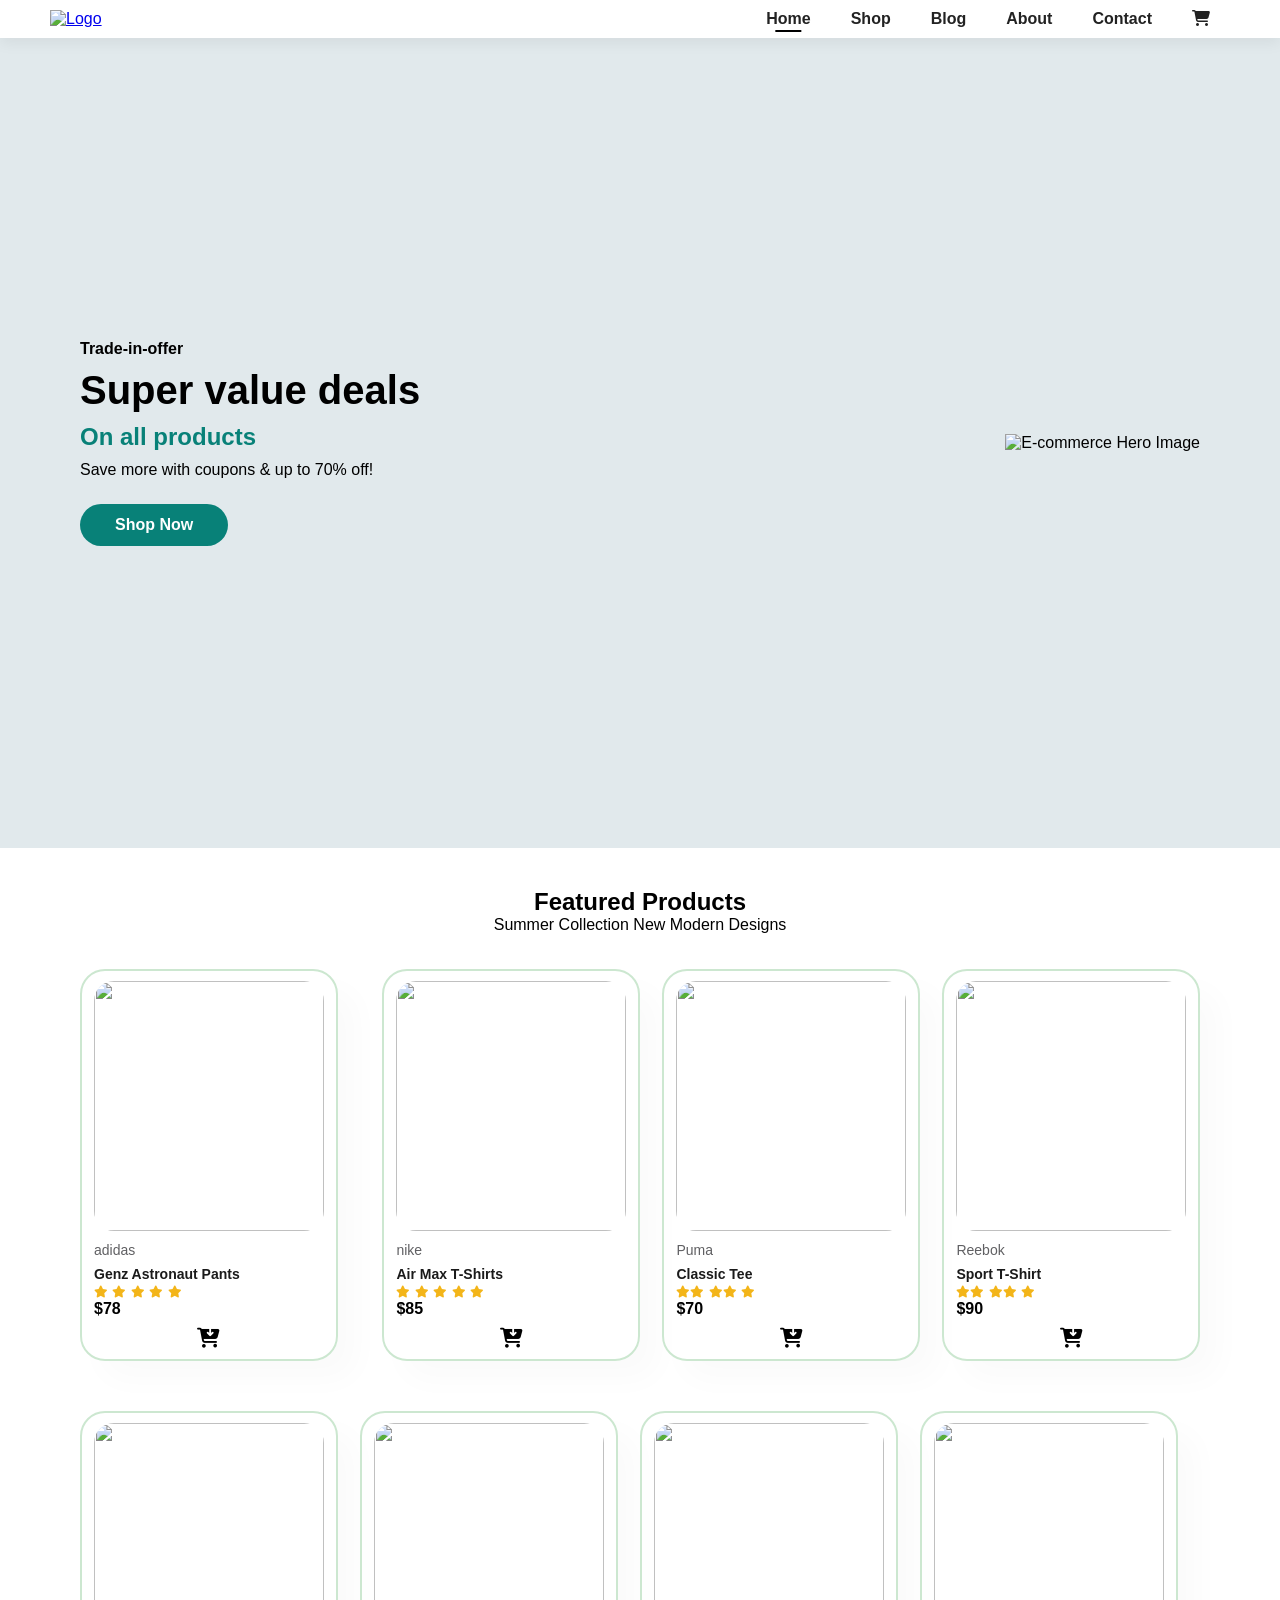
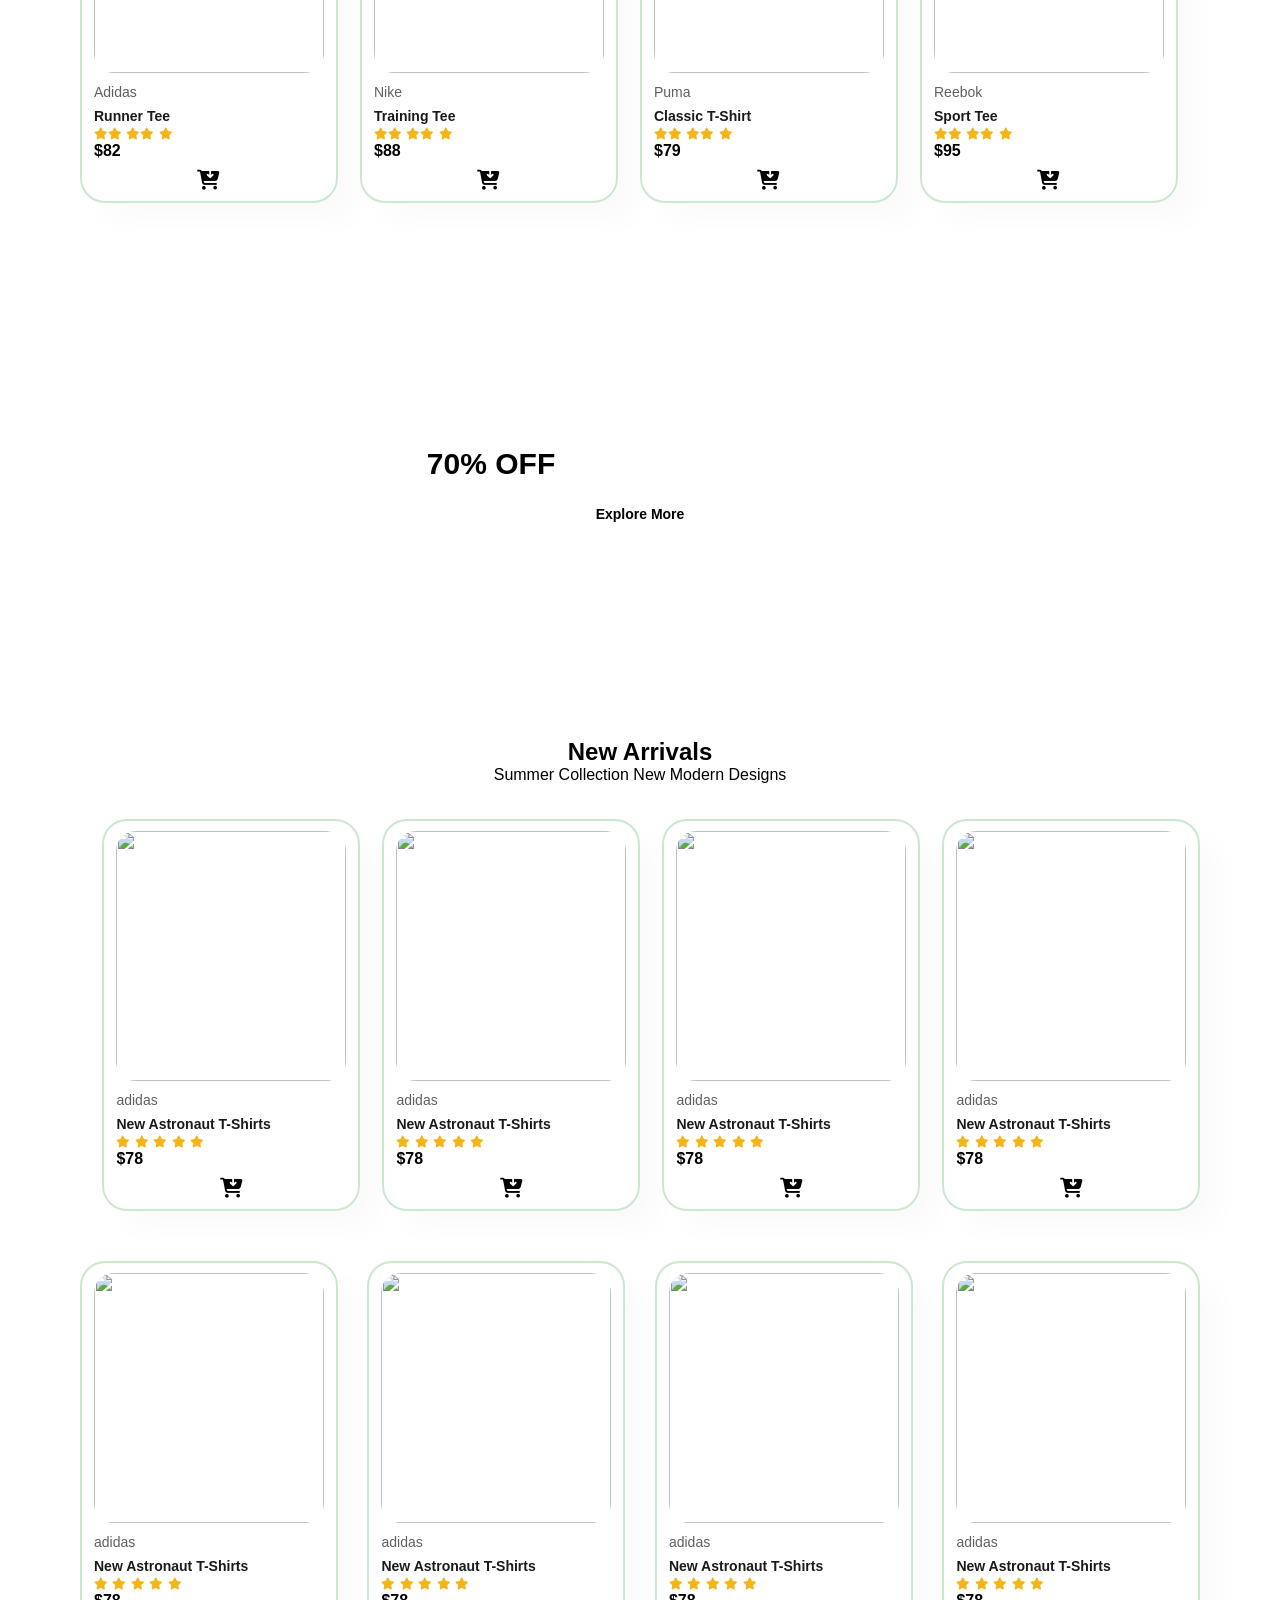
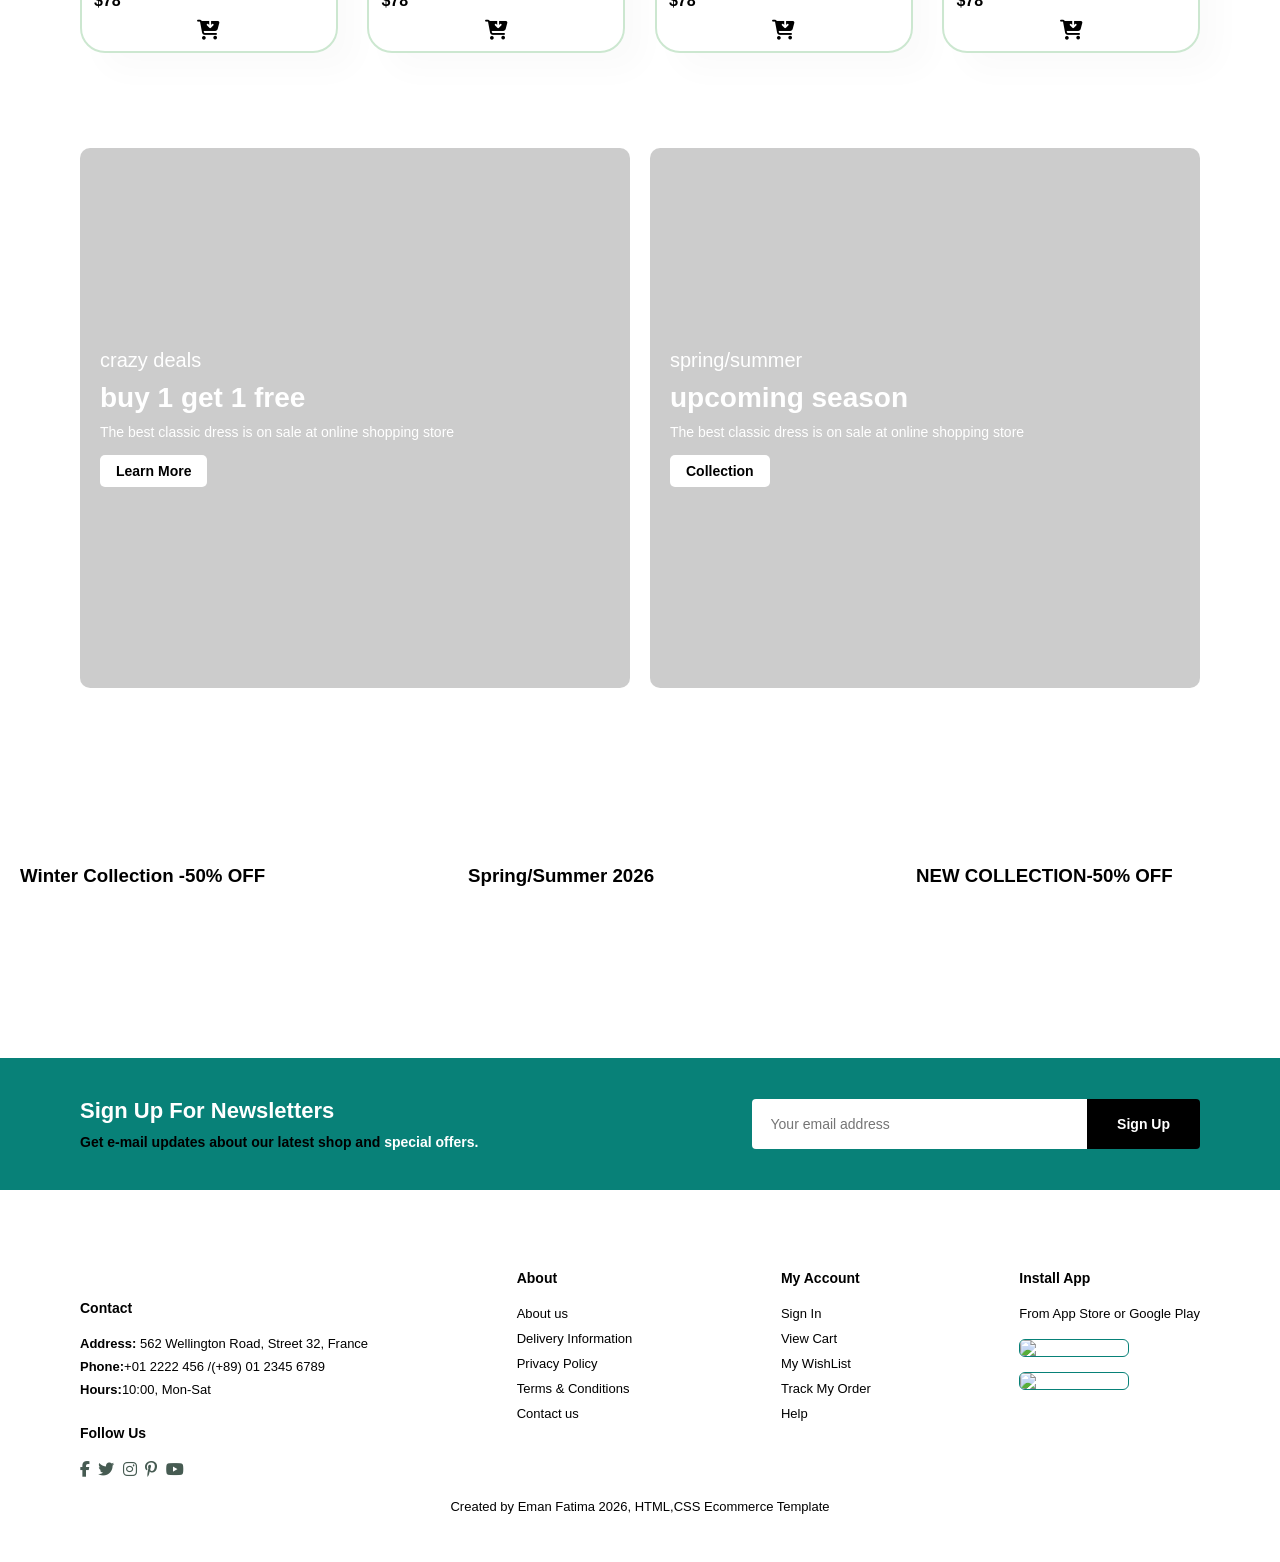
==== index.html @ 27cc20ed "Add files via upload" ====
<!DOCTYPE html>
<html lang="en">
<head>
    <meta charset="UTF-8">
    <meta name="viewport" content="width=device-width, initial-scale=1.0">
    <title>E-commerce Website</title>
    <!-- Font Awesome -->
    <link rel="stylesheet" href="https://cdnjs.cloudflare.com/ajax/libs/font-awesome/6.5.0/css/all.min.css">
    <!-- Custom CSS -->
    <link rel="stylesheet" href="e-commerce.css">
</head>
<body>
  
  <!-- HEADER / NAVBAR -->
  <header id="header">
    <a href="#"><img src="images/preview.png" class="logo" alt="Logo"></a>
    <div>
        <ul id="navbar">
            <li><a class="active" href="index.html">Home</a></li>
            <li><a href="shop.html">Shop</a></li>
            <li><a href="blog.html">Blog</a></li>
            <li><a href="about.html">About</a></li>
            <li><a href="contact.html">Contact</a></li>
            <li><a href="cart.html"><i class="fa-solid fa-cart-shopping"></i></a></li>
        </ul>
    </div>
    <div id="mobile">
        <a href="cart.html"><i class="fa-solid fa-cart-shopping"></i></a>
        <i id="bar" class="fas fa-outdent"></i>

    </div>
  </header>

  <!-- HERO SECTION -->
  <section id="hero">
    <div class="hero-text">
      <h4>Trade-in-offer</h4>
      <h2>Super value deals</h2>
      <h1>On all products</h1>
      <p>Save more with coupons & up to 70% off!</p>
      <button>Shop Now</button>
    </div>

    <div class="hero-image">
      <img src="images/703.jpg" alt="E-commerce Hero Image">
    </div>
  </section>


  <section id="product1" class="section-p1">
    <h2>Featured Products</h2>
    <p>Summer Collection New Modern Designs</p>

    <div class="pro-container">
        <div class="pro">
            <img src="images/5.png">
            <div class="des">
                <span>adidas</span>
                <h5>Genz Astronaut Pants</h5>
                <div class="star">
                    <i class="fa-solid fa-star"></i>
                    <i class="fa-solid fa-star"></i>
                    <i class="fa-solid fa-star"></i>
                    <i class="fa-solid fa-star"></i>
                    <i class="fa-solid fa-star"></i>
                </div>
                <h4>$78</h4>
            </div>
            <a href="#"><i class="fa-solid fa-cart-arrow-down"></i><a>
        </div>

        <!-- Copy the above "pro" div 7 more times to make total 8 -->
        <div class="pro">
            <img src="images/images__3.png">
            <div class="des">
                <span>nike</span>
                <h5>Air Max T-Shirts</h5>
                <div class="star">
                    <i class="fa-solid fa-star"></i>
                    <i class="fa-solid fa-star"></i>
                    <i class="fa-solid fa-star"></i>
                    <i class="fa-solid fa-star"></i>
                    <i class="fa-solid fa-star"></i>
                </div>
                <h4>$85</h4>
            </div>
            <a href="#"><i class="fa-solid fa-cart-arrow-down"></i></i></a>
        </div>

        <!-- 6 more products similarly -->
        <div class="pro">
            <img src="images/images__4.png">
            <div class="des">
                <span>Puma</span>
                <h5>Classic Tee</h5>
                <div class="star">
                    <i class="fa-solid fa-star"></i><i class="fa-solid fa-star"></i>
                    <i class="fa-solid fa-star"></i><i class="fa-solid fa-star"></i>
                    <i class="fa-solid fa-star"></i>
                </div>
                <h4>$70</h4>
            </div>
            <a href="#"><i class="fa-solid fa-cart-arrow-down"></i></a>
        </div>

        <div class="pro">
            <img src="images/9.png">
            <div class="des">
                <span>Reebok</span>
                <h5>Sport T-Shirt</h5>
                <div class="star">
                    <i class="fa-solid fa-star"></i><i class="fa-solid fa-star"></i>
                    <i class="fa-solid fa-star"></i><i class="fa-solid fa-star"></i>
                    <i class="fa-solid fa-star"></i>
                </div>
                <h4>$90</h4>
            </div>
            <a href="#"><i class="fa-solid fa-cart-arrow-down"></i></a>
        </div>

        <!-- 4 more similar divs -->
        <div class="pro">
            <img src="images/girl (2).png">
            <div class="des">
                <span>Adidas</span>
                <h5>Runner Tee</h5>
                <div class="star">
                    <i class="fa-solid fa-star"></i><i class="fa-solid fa-star"></i>
                    <i class="fa-solid fa-star"></i><i class="fa-solid fa-star"></i>
                    <i class="fa-solid fa-star"></i>
                </div>
                <h4>$82</h4>
            </div>
            <a href="#"><i class="fa-solid fa-cart-arrow-down"></i></a>
        </div>

        <div class="pro">
            <img src="images/7.png">
            <div class="des">
                <span>Nike</span>
                <h5>Training Tee</h5>
                <div class="star">
                    <i class="fa-solid fa-star"></i><i class="fa-solid fa-star"></i>
                    <i class="fa-solid fa-star"></i><i class="fa-solid fa-star"></i>
                    <i class="fa-solid fa-star"></i>
                </div>
                <h4>$88</h4>
            </div>
            <a href="#"><i class="fa-solid fa-cart-arrow-down"></i></a>
        </div>

        <div class="pro">
            <img src="images/pink.png">
            <div class="des">
                <span>Puma</span>
                <h5>Classic T-Shirt</h5>
                <div class="star">
                    <i class="fa-solid fa-star"></i><i class="fa-solid fa-star"></i>
                    <i class="fa-solid fa-star"></i><i class="fa-solid fa-star"></i>
                    <i class="fa-solid fa-star"></i>
                </div>
                <h4>$79</h4>
            </div>
            <a href="#"><i class="fa-solid fa-cart-arrow-down"></i></a>
        </div>

        <div class="pro">
            <img src="images/hi.png">
            <div class="des">
                <span>Reebok</span>
                <h5>Sport Tee</h5>
                <div class="star">
                    <i class="fa-solid fa-star"></i><i class="fa-solid fa-star"></i>
                    <i class="fa-solid fa-star"></i><i class="fa-solid fa-star"></i>
                    <i class="fa-solid fa-star"></i>
                </div>
                <h4>$95</h4>
            </div>
            <a href="#"><i class="fa-solid fa-cart-arrow-down"></i><a>
        </div>
    </div>
</section>

<section id="banner" class="section-m1">
    <h4>Repair Services</h4>
    <h2>Up to <span>70% OFF</span>- All t-Shirts & Accessories</h2>
     <button class="normal">Explore More</button>
</section>

<section id="product1" class="section-p1">

    <h2>New Arrivals</h2>
    <p>Summer Collection New Modern Designs</p>
    
    <div class="pro-container">
    
    <!-- product 1 -->
    <div class="pro">
    <img src="images/new1.png">
    <div class="des">
    <span>adidas</span>
    <h5>New Astronaut T-Shirts</h5>
    <div class="star">
    <i class="fa-solid fa-star"></i>
    <i class="fa-solid fa-star"></i>
    <i class="fa-solid fa-star"></i>
    <i class="fa-solid fa-star"></i>
    <i class="fa-solid fa-star"></i>
    </div>
    <h4>$78</h4>
    </div>
    <a href="#"><i class="fa-solid fa-cart-arrow-down"></i></a>
    </div>
    
    <!-- product 2 -->
    <div class="pro">
    <img src="images/new2 (2).png">
    <div class="des">
    <span>adidas</span>
    <h5>New Astronaut T-Shirts</h5>
    <div class="star">
    <i class="fa-solid fa-star"></i>
    <i class="fa-solid fa-star"></i>
    <i class="fa-solid fa-star"></i>
    <i class="fa-solid fa-star"></i>
    <i class="fa-solid fa-star"></i>
    </div>
    <h4>$78</h4>
    </div>
    <a href="#"><i class="fa-solid fa-cart-arrow-down"></i></a>
    </div>
    
    <!-- product 3 -->
    <div class="pro">
    <img src="images/new3.png">
    <div class="des">
    <span>adidas</span>
    <h5>New Astronaut T-Shirts</h5>
    <div class="star">
    <i class="fa-solid fa-star"></i>
    <i class="fa-solid fa-star"></i>
    <i class="fa-solid fa-star"></i>
    <i class="fa-solid fa-star"></i>
    <i class="fa-solid fa-star"></i>
    </div>
    <h4>$78</h4>
    </div>
    <a href="#"><i class="fa-solid fa-cart-arrow-down"></i></a>
    </div>
    
    <!-- product 4 -->
    <div class="pro">
    <img src="images/new4.png">
    <div class="des">
    <span>adidas</span>
    <h5>New Astronaut T-Shirts</h5>
    <div class="star">
    <i class="fa-solid fa-star"></i>
    <i class="fa-solid fa-star"></i>
    <i class="fa-solid fa-star"></i>
    <i class="fa-solid fa-star"></i>
    <i class="fa-solid fa-star"></i>
    </div>
    <h4>$78</h4>
    </div>
    <a href="#"><i class="fa-solid fa-cart-arrow-down"></i></a>
    </div>
    
    <!-- product 5 -->
    <div class="pro">
    <img src="images/10.png">
    <div class="des">
    <span>adidas</span>
    <h5>New Astronaut T-Shirts</h5>
    <div class="star">
    <i class="fa-solid fa-star"></i>
    <i class="fa-solid fa-star"></i>
    <i class="fa-solid fa-star"></i>
    <i class="fa-solid fa-star"></i>
    <i class="fa-solid fa-star"></i>
    </div>
    <h4>$78</h4>
    </div>
    <a href="#"><i class="fa-solid fa-cart-arrow-down"></i></a>
    </div>
    
    <!-- product 6 -->
    <div class="pro">
    <img src="images/girl3.png">
    <div class="des">
    <span>adidas</span>
    <h5>New Astronaut T-Shirts</h5>
    <div class="star">
    <i class="fa-solid fa-star"></i>
    <i class="fa-solid fa-star"></i>
    <i class="fa-solid fa-star"></i>
    <i class="fa-solid fa-star"></i>
    <i class="fa-solid fa-star"></i>
    </div>
    <h4>$78</h4>
    </div>
    <a href="#"><i class="fa-solid fa-cart-arrow-down"></i></a>
    </div>
    
    <!-- product 7 -->
    <div class="pro">
    <img src="images/girl4.png">
    <div class="des">
    <span>adidas</span>
    <h5>New Astronaut T-Shirts</h5>
    <div class="star">
    <i class="fa-solid fa-star"></i>
    <i class="fa-solid fa-star"></i>
    <i class="fa-solid fa-star"></i>
    <i class="fa-solid fa-star"></i>
    <i class="fa-solid fa-star"></i>
    </div>
    <h4>$78</h4>
    </div>
    <a href="#"><i class="fa-solid fa-cart-arrow-down"></i></a>
    </div>
    
    <!-- product 8 -->
    <div class="pro">
    <img src="images/k.png">
    <div class="des">
    <span>adidas</span>
    <h5>New Astronaut T-Shirts</h5>
    <div class="star">
    <i class="fa-solid fa-star"></i>
    <i class="fa-solid fa-star"></i>
    <i class="fa-solid fa-star"></i>
    <i class="fa-solid fa-star"></i>
    <i class="fa-solid fa-star"></i>
    </div>
    <h4>$78</h4>
    </div>
    <a href="#"><i class="fa-solid fa-cart-arrow-down"></i></a>
    </div>
    
    </div>
    
    </section>


    <section id="sm-banner" class="section-p1">
        <div class="banner-box" style="background-image: url('images/99.jpg');">
            <h4>crazy deals</h4>
            <h2>buy 1 get 1 free</h2>
            <span>The best classic dress is on sale at online shopping store</span>
            <button class="white">Learn More</button>
        </div>
        <div class="banner-box banner-box2" style="background-image: url('images/-3.png');">
            <h4>spring/summer</h4>
            <h2>upcoming season</h2>
            <span>The best classic dress is on sale at online shopping store</span>
            <button class="white">Collection</button>
        </div>
    </section>


    <section id="banner3">
        <div class="banner-box" style="background-image: url('images/20.jpg');">
            <h2>SEASONAL SALE</h2>
            <h3>Winter Collection -50% OFF</h3>
        </div>

        <div class="banner-box " style="background-image: url('images/17.jpg');">
            <h2>NEW FOOTWEAR COLLECTION</h2>
            <h3>Spring/Summer 2026</h3>
        </div>

        <div class="banner-box " style="background-image: url('images/c.jpg');">
            <h2>SEASONAL SALE</h2>
            <h3>NEW COLLECTION-50% OFF</h3>
        </div>

        
    </section>

  <section id="newsletter" class="section-p1 section-m1">
    <div class="newsletter">
        <h4>Sign Up For Newsletters</h4>
        <p>Get e-mail updates about our latest shop and <span>special offers.</span></p>
    </div>
    <div class="form">
        <input type="text" placeholder="Your email address">
        <button class="normal">Sign Up</button>

    </div>

  </section>



  <footer class="section-p1">
    <div class="col">
        <img class="logo"src="images/preview.png" alt="">
        <h4>Contact</h4>
        <p><strong>Address:</strong> 562 Wellington Road, Street 32, France</p>
        <p><strong>Phone:</strong>+01 2222 456 /(+89) 01 2345 6789</p>
        <p><strong>Hours:</strong>10:00, Mon-Sat</p>
<div class="follow">
    <h4>Follow Us</h4>
     <div class="icon">
        <i class="fab fa-facebook-f"></i>
        <i class="fab fa-twitter"></i>
        <i class="fab fa-instagram"></i>
        <i class="fab fa-pinterest-p"></i>
        <i class="fab fa-youtube"></i>
     </div>
</div>
    </div>

    <div class="col">
        <h4>About</h4>
        <a href="#">About us</a>
        <a href="#">Delivery Information</a>
        <a href="#">Privacy Policy</a>
        <a href="#">Terms & Conditions</a>
        <a href="#">Contact us</a>
    </div>

    <div class="col">
        <h4>My Account</h4>
        <a href="#">Sign In</a>
        <a href="#">View Cart</a>
        <a href="#">My WishList</a>
        <a href="#">Track My Order</a>
        <a href="#">Help</a>
    </div>
    <div class="col install">
        <h4>Install App</h4>
        <p>From App Store or Google Play</p>
        <div class="row">
            <img src="images/ew.png">
            <img src="images/view.png">
        </div>
    </div>
    <div class="copy-right">
        <p>Created by Eman Fatima 2026, HTML,CSS Ecommerce Template</p>

    </div>
  </footer>








   

  

  <script src="script.js"></script>
</body>
</html>
---- e-commerce.css ----
/* ================= GLOBAL ================= */
*{
    margin: 0;
    padding: 0;
    box-sizing: border-box;
    font-family: 'Spartan', sans-serif;
}

/* ================= LOGO ================= */
.logo {
    width: 120px;
    height: auto;
    object-fit: contain;
}

/* ================= HEADER ================= */
#header{
    display: flex;
    align-items: center;
    justify-content: space-between;
    padding: 10px 50px;
  
    box-shadow: 0 5px 15px rgba(0,0,0,0.06);
    position: relative;
    width: 100%;
    overflow: hidden;
}
*{
    max-width: 100%;
}

#navbar {
    display: flex;
    align-items: center;
    justify-content: center;
}

#navbar li{
    list-style: none;
    padding: 0 20px;
    position: relative;
}

#navbar li a {
    text-decoration: none;
    font-size: 16px;
    font-weight: 600;
    color: #222;
    transition: 0.3s ease;
}

#navbar li a.active::after,
#navbar li a:hover::after {
    content: "";
    width: 30%;
    height: 2px;
    background: black;
    position: absolute;
    bottom: -4px;
    left: 50%;
    transform: translateX(-50%);
}

/* ================= HERO SECTION ================= */
#hero{
    background-color: rgb(225, 233, 236);
    padding: 0 80px;
    min-height: 90vh;
    display: flex;
    align-items: center;
    justify-content: space-between;
}

.hero-text{
    max-width: 500px;
}

#hero h4{
    padding-bottom: 10px;
}

#hero h2{
    font-size: 40px;
    padding-bottom: 10px;
}

#hero h1{
    color: #088178;
    padding-bottom: 10px;
}

#hero p{
    padding-bottom: 10px;
}

#hero button{
    background-color:#088178;
    color: white;
    border: none;
    padding: 12px 35px;
    font-size: 16px;
    font-weight: 600;
    border-radius: 25px;
    cursor: pointer;
    transition: 0.3s ease;
    margin-top: 15px;
}

#hero button:hover{
    background-color: #088178;
    transform: scale(1.05);
}

.hero-image img{
    width: 450px;
}
.section-p1{
    padding: 40px 80px;
}
#feature{
    display: flex;
    align-items: center;
    justify-content: space-between;
    flex-wrap: wrap;
}

#feature .fe-box{
    width:180px;
    text-align: center;
    padding: 25px 15px;
    box-shadow: 20px 20px 34px rgb(0,0,0,0.03);
    border:1px solid #cce7d0;
    border-radius: 4px;
    margin: 15px 0;
}
#feature .fe-box img {
    width: 150px;     /* image chhoti karne ke liye */
    height: auto;    /* proportion maintain rahe */
    display: block;
    margin: 0 auto;  /* image center me rahe */
}
#feature .fe-box:hover{
    box-shadow: 10px 10px 54px rgba(70,62,221,0.1);
}
#feature .fe-box h6{
    display: inline-block;
    padding: 9px 8px 6px 8px;
    line-height: 1;
    border-radius: 4px;
    color:white;
    background-color:#088178;
}
#product1{
    text-align: center;
}
#product1 .pro-container{
    display:flex;
    justify-content: space-between;
    padding-top:20px;
    flex-wrap:wrap;
}



/* ================= PRODUCT SECTION ================= */
#product1 {
    text-align: center;
    padding: 40px 80px;
}

#product1 .pro-container {
    display: flex;
    flex-wrap: wrap;
    justify-content: space-between;
    align-items: stretch;
    gap: 20px; /* spacing between boxes */
}

#product1 .pro {
    width: 23%;        /* desktop: 4 per row */
    min-width: 250px;
    padding: 10px 12px;
    border: 2px solid #cce7d0;
    border-radius: 25px;
    cursor: pointer;
    box-shadow: 20px 20px 30px rgba(0,0,0,0.02);
    margin: 15px 0;
    transition: 0.2s ease;
    display: flex;
    flex-direction: column;
    justify-content: space-between;
    position: relative;
}

/* Images same height */
#product1 .pro img {
    width: 100%;
    height: 250px;          /* fixed height */
    object-fit: cover;      /* maintain aspect ratio inside box */
    border-radius: 20px;
    display: block;
}

/* Description */
#product1 .pro .des {
    text-align: start;
    padding: 10px 0;
}

#product1 .pro .des span {
    color: #606063;
    font-size: 14px;
}

#product1 .pro .des h5 {
    padding-top: 7px;
    color: #1a1a1a;
    font-size: 14px;
}

#product1 .pro .des i {
    font-size: 12px;
    color: rgb(243, 181, 25);
}

/* Price + cart container */
.price-cart {
    display: flex;
    align-items: center;
    justify-content: space-between;
    margin-top: 10px;
}

.price-cart h4 {
    font-size: 15px;
    font-weight: 700;
    color: #088178;
    margin: 0;
}

/* Cart icon styling */
.cart-icon {
    width: 40px;
    height: 40px;
    display: flex;
    align-items: center;
    justify-content: center;
    border-radius: 50%;
    background-color: #e8f6ea;
    border: 1px solid #cce7d0;
    color: #FF5733 !important;  /* desired color */
    font-size: 20px;
    cursor: pointer;
}
a i.fa-cart-arrow-down {
    color: black !important;  /* apna desired color */
    font-size: 20px;             /* optional size */
}
.section-m1{
    padding: 40px 80px;
}
#banner{
    display: flex;
    flex-direction: column;
    justify-content: center;
    align-items: center;
    text-align: center;
    background-image:url(images/sale.jpg);
  width: 100%;height:40vh;
  background-size: cover;
  background-position: center;
}
#banner h4{
    color:#fff;
    font-size:16px;
}
#banner h2{
    color:#fff;
    font-size:30px;
    padding: 10px 0;
}
#banner h2 span{
    color:black;
}
button.normal{
    font-size:14px;
    font-weight: 600;
    padding: 15px 30px;
    color: black;
    background-color: white;
    border-radius: 4px;
    cursor: pointer;
    border:none;
    outline:none;
    transition: 0.2s;

}
img{
    transition: transform 0.4s ease, box-shadow 0.4s ease;
    max-width: 100%;
    height: auto;
}

img:hover{
    transform: scale(1.08);
    box-shadow: 0 10px 25px rgba(0,0,0,0.2);
}
.section-m1{
    margin:40px 0;
}
button.normal{
font-size: 14px;
font-weight: 800;
padding:15px 30px;
color:black;
background-color: white;
border-radius: 4px;
cursor:pointer;
border:none;
outline:none;
transition:0.2s;
}
button.white{
    font-size: 14px;
    font-weight: 800;
    padding:8px 16px;
    color:black;
    background-color: white;
    border-radius: 1px;
    cursor:pointer;
    border:none;
    outline:none;
    transition:0.2s;
    }
    
#banner button:hover{
    background:  #088178;
    color:white;
}

#sm-banner {
    display: flex;
    justify-content: space-between;
    flex-wrap: wrap;
    gap: 20px;
}

#sm-banner .banner-box {
    flex: 1 1 48%;
    min-height: 60vh;
    height: auto;
    display: flex;
    flex-direction: column;
    justify-content: center;
    align-items: flex-start;
    text-align: left;
    padding: 40px 20px;

    color: #fff;
    border-radius: 10px;
    background-size: cover;
    background-position: center;
    background-repeat: no-repeat;

    position: relative;  /* for overlay */
}

#sm-banner .banner-box h4 {
    font-size: 20px;
    font-weight: 300;
    margin-bottom: 10px;
}

#sm-banner .banner-box h2 {
    font-size: 28px;
    font-weight: 800;
    margin-bottom: 10px;
}

#sm-banner .banner-box span {
    font-size: 14px;
    font-weight: 500;
    margin-bottom: 15px;
}

#sm-banner .banner-box button {
    padding: 8px 16px;
    font-size: 14px;
    border-radius: 5px;
    border: none;
    cursor: pointer;
    transition: 0.3s;
}

#sm-banner .banner-box:hover button {
    background: #088178;
    border: 1px solid;
}

/* Optional overlay */
#sm-banner .banner-box::before {
    content: "";
    position: absolute;
    top: 0; left: 0;
    width: 100%; height: 100%;
    background-color: rgba(0,0,0,0.2);
    border-radius: 10px;
    z-index: 1;
}

#sm-banner .banner-box * {
    position: relative;
    z-index: 2;
}
#banner3 .banner-box{
    display: flex;
    flex-direction: column;
    justify-content: center;
    align-items: center;
    align-items: flex-start;
    min-width: 30%;
    height: 30vh;
    background-size: cover;
    background-position: center;
    padding: 20px;
    margin-bottom: 20px;
}

#banner3{
    display: flex;
    justify-content: space-between;
    flex-wrap: wrap;
    
}
#banner3 h2{
    color: white;
    font-weight: 800;
    font-size: 22px;
}
#newsletter{
    display: flex;
    justify-content: space-between;
    flex-wrap: wrap;
    align-items: center;
    background-color: #088178;

}
#newsletter h4{
    font-size: 22px;
    font-weight: 700;
    color: white;
    margin-bottom: 10px;
}
#newsletter p{
    font-size: 14px;
    font-weight: 600;
    color: black;
    margin-top: 8px;
}
#newsletter p span{
    color: white;
}
#newsletter .form{
    display: flex;
    width: 40%;
}
#newsletter input{
    height: 3.125rem;
    padding: 0 1.25em;
    font-size: 14px;
    width: 100%;
    border: 1px solid transparent;
    border-radius: 4px;
    outline:none;
    border-top-right-radius: 0;
    border-bottom-right-radius: 0;
}
#newsletter button{
    background-color: black;
    color: white;
    white-space: nowrap;
    border-top-left-radius: 0;
    border-bottom-left-radius:0 ;
}
.col img {
    width: 110px;   /* size adjust kar sakti ho */
    height: auto;
    display: block;
    margin-bottom: 15px;
  }
  .col img:hover {
    box-shadow: none;
    transform: none;
  }
  footer{
    display:flex;
    flex-wrap:wrap;
    justify-content: space-between;
  }
footer .col{
    display: flex;
    flex-direction: column;
    align-items: flex-start;
    margin-bottom: 20px;

}
footer .logo{
    margin-bottom: 30px;
}
footer h4{
    font-size: 14px;
    padding-bottom: 20px;
}
footer p{
    font-size: 13px;
    margin: 0 0 8px 0;
}
footer a{
    font-size: 13px;
    text-decoration: none;
    color: black;
    margin-bottom: 10px;
}
footer .follow{
    margin-top: 20px;
}
footer .follow i{
    color: #465b52;
    padding-right: 4px;
    cursor: pointer;
}
footer .install .row img{
    border: 1px solid #088178;
    border-radius: 6px;
}
footer .install img{
    margin: 10px 0 15px 0;
}
footer .follow i:hover,
footer a:hover{
    color:#088178;
}

footer .copy-right {
   width:100%;
   text-align:center;
  }

#mobile{
    display: none;
    align-items: center;
}

#hero,
.section-p1,
.section-m1,
#product1 {
    width: 100%;
    overflow: hidden;
}
html, body {
    overflow-x: hidden;
}
/*SHOP PAGEEEEEE*/
#page-header{
    background-image: url(images/0.jpg);
    width: 100%;
    height: 40vh;
    background-size: cover;
    background-position: center;
    display: flex;
    justify-content: center;
    align-items: center;
    text-align: center;
    flex-direction: column;
    padding: 14px;
    font-size: 25px;
}
#page-header h2,
#page-header p{
    color: black;
}
#pagination{
    text-align: center;
}
#pagination a{
    text-decoration: none;
    background-color: #088178;
    padding:15px 20px ;
    border-radius: 4px;
    color: #e8f6ea;
    font-weight: 600;

}
#pagination a i {
    font-size: 16px;
    font-weight: 600;
}
#productdetails .single-pro-image{
    width: 40%;
    min-width: 300px;
    background-color:#e8f6ea;
}
#productdetails{
    display: flex;
    margin-top: 20px;
    flex-wrap: wrap;
}
#productdetails .single-pro-details{
    width:50%;
    padding-top:30px;
}
#productdetails .single-pro-details h4{
    padding: 40px 0 20px 0;
}
#productdetails .single-pro-details h2{
    font-size: 26px;
}
#productdetails .single-pro-details select{
    display:block;
    padding: 5px 10px;
    margin-bottom: 10px;
}
#productdetails .single-pro-details input{
    width: 50px;
    height: 47px;
    padding-left: 10px;
    font-size: 16px;
    margin-right: 10px;
}
#productdetails .single-pro-details button{
    background: #088178;
    color: white;
}

#productdetails .single-pro-details span{
    line-height: 25px;
}



#productdetails .single-pro-image{
    width: 40%;
    margin-right: 50px;
    background-color:#e8f6ea;
}
#prodetils{
    display:flex;
    margin-top: 20px;
}

#page-header.blog-header{
    background-image: url("images/5c.jpg"); /* apni image ka path */
    height: 40vh;
    width: 100%;
    background-size: cover;
    background-position: center;
    display: flex;
    flex-direction: column;
    justify-content: center;
    align-items: center;
}
#blog{
    padding: 150px 150px 0 150px;
}
#blog .blog-box{
    display: flex;
    align-items: center;
    width: 100%;
    position: relative;
    padding-bottom: 90px;
}
#blog .blog-img{
    
    margin-right: 40px;
    z-index: 1;
    position: relative;
    width: 50%;
    height: auto;
    display: block;
    object-fit: contain;

}
#blog img{
    width: 100%;
    height: 300px;
    object-fit: contain;
    background: #fff;
}
#blog .blog-details{
    width: 50%;
}
#blog .blog-details a{
    text-decoration: none;
    font-size: 11px;
    color: black;
    font-weight: 700;
    position: relative;
    transition: 0.3s;
     display: inline-block;  /* IMPORTANT */
    margin-top: 15px; 
}
#blog .blog-details h4{
    margin-bottom: 15px; /* gap add */
}

#blog .blog-details p,
#blog .blog-details span{
    margin-top: 15px; /* optional */
}
#blog .blog-details a::after{
    content: "";
    width: 50px;
    height: 1px;
    background-color: black;
    position: absolute;
    top:4px;
    right: -60px;
}

#blog .blog-details a:hover{
    color: #088178;
}
#blog .blog-details h1{
    position: absolute;
    top:-40px;
     left:0;
     font-size: 70px;
     font-weight: 700;
     color: #c9cbce;
     z-index: -9;
}

.blog-date{
    position: absolute;
    top: -60px;   /* 👈 yeh best balance hai */
    left: 0;
    font-size: 70px;
    font-weight: 700;
    color: #c9cbce;
    z-index: 2;   /* 👈 IMPORTANT */
}
#page-header.about-header{
    background-image: url(images/cloudy.jpg);
}
#about-head{
    display:flex;
    align-items: center;
    gap:40px;
    padding: 60px 80px;
}
#about-head img{
    width: 50%;
    height: auto;
    display: block;
}
#about-head div{
    padding-left: 40px;
}

#about-app{
    text-align: center;
}
#about-app .video{
    width: 70%;
    margin: 30px auto;
}
#about-app .video video{
    width: 100%;
    height: 100%;
    border-radius: 20px;
}
#page-header.contact-header{
    background-image: url(images/us.jpg);
}

#contact-details{
    display: flex;
    align-items: center;
    justify-content: space-between;
}
#contact-details .details{
    width: 40%;
}
#contact-details .details span,
#form-details form span{

    font-size: 12px;
}
#contact-details .details h2,
#form-details form h2{
    font-size: 26px;
    line-height: 35px;
    padding: 20px 0;
}
#contact-details .details h3{
font-size: 16px;
padding-bottom: 15px;
}
#contact-details .details li{

    list-style: none;
    display: flex;
    padding: 10px 0;
}
#contact-details .details li i{
    font-size: 14px;
    padding-right: 22px;
}
#contact-details .details li p{
    margin: 0;
    font-size: 14px;
}

#contact-details .details .map{
    width: 55%;
    height: 400px;
}
#contact-details .details .map iframe{
width: 100%;
height: 100%;
}
#form-details form{
    width: 65%;
    display: flex;
    flex-direction: column;
    align-items: flex-start;
}
#form-details form input,
#form-details form textarea{
    width: 100%;
    padding: 12px 15px;
    outline: none;
    margin-bottom: 20px;
    border: 1px solid #e1e1e1;
}
#form-details form button{
    background-color: #088178;
    color: #fff;
}
#form-details .people div{
padding-top: 25px;
}
#form-details .people div img{
    width: 65px;
    height: 65px;
    object-fit: cover;
    margin-right: 15px;
    border-radius: 50%;
}
#form-details .people div p{
    color: gray;
    margin: 0;
    font-size: 13px;
    line-height: 15px;
}
#form-details .people div p span{
    display: block;
    font-size: 16px;
    font-weight: 600;
    color: #000;
}
#form-details{
    display: flex;
    justify-content: space-between;
    margin: 30px;
    padding: 80px;
    border: 1px solid white;
}
/* ===== PAGE HEADER ===== */
#page-header.cart-header{
    background-image: url("images/cloudy.jpg");
    height: 250px;
    background-size: cover;
    background-position: center;
    background-repeat: no-repeat;

    display: flex;
    flex-direction: column;
    justify-content: center;
    align-items: center;
}


/* ===== CART TABLE ===== */
#cart table{
    width: 100%;
    border-collapse: collapse;
    table-layout: auto;   /* IMPORTANT FIX */
}

/* TABLE HEAD */
#cart table thead td{
    font-weight: 600;
    padding: 15px 0;
}

/* TABLE CELLS */
#cart table td{
    text-align: center;
    padding: 15px;
    vertical-align: middle;
}

/* IMAGE FIX (MAIN ISSUE) */
#cart table img{
    width: 80px;
    height: 80px;
    object-fit: cover;
    display: block;
    margin: auto;
}

/* COLUMN WIDTHS */
#cart table td:nth-child(1){ width: 80px; }
#cart table td:nth-child(2){ width: 120px; }
#cart table td:nth-child(3){
    width: 250px;
    text-align: left;
}
#cart table td:nth-child(4){ width: 120px; }
#cart table td:nth-child(5){ width: 120px; }
#cart table td:nth-child(6){ width: 120px; }

/* INPUT (QUANTITY) */
#cart table input{
    width: 60px;
    padding: 5px;
    text-align: center;
}

/* REMOVE ICON */
#cart table i{
    font-size: 18px;
    cursor: pointer;
}
#cart table thead{
    border: 1px solid #e2e9e1;
    border-left: none;
    border-right: none;
}
#cart table thead td{
    font-weight: 700;
    text-transform: uppercase;
    font-size: 13px;
    padding: 18px 0;
}
#cart table tbody tr td{
    padding-top: 15px;
}
#cart table tbody td{
    font-size: 13px;
}
#cart-add{
    display: flex;
    flex-wrap: wrap;
    justify-content: space-between;
}
#coupon {
    width: 50%;
    margin-bottom: 30px;
}
#coupon h3,
#subtotal h3{
    padding-bottom: 15px;
}
#coupon input{
padding: 10px 20px;
outline: none;
width: 60%;
margin-right:10px ;
border: 1px solid #e2e9e1;
}

#coupon button,
#subtotal button{
    background-color: #088178;
    color: white;
    padding: 12px 20px;
}
#subtotal {
    width: 50%;
    margin-bottom: 30px;
    border: 1px solid #e2e9e1;
    padding: 30px;
}
#subtotal table{
    border-collapse: collapse;
    width: 100%;
    margin-bottom: 20px;
}
#subtotal table td{
    width: 50%;
    border: 1px solid #e2e9e1;
    padding: 10px;
    font-size: 13px;
}




















@media (max-width: 768px){

    #productdetails{
        flex-direction: column;
    }

    #productdetails .single-pro-image,
    #productdetails .single-pro-details{
        width: 100%;
    }

    #productdetails .single-pro-details{
        padding-top: 20px;
    }
}

/* ================= TABLET ================= */
@media (max-width: 992px){

    #hero{
        flex-direction: column;
        text-align: center;
        padding: 40px 20px;
    }

    .hero-image img{
        width: 100%;
        max-width: 350px;
        margin-top: 20px;
    }

    #product1 .pro{
        width: 48%;
    }

    #feature{
        justify-content: center;
        gap: 20px;
    }
}

/* ================= MOBILE ================= */
@media (max-width: 576px){

    #header{
        padding: 10px 20px;
    }

    #hero h2{
        font-size: 28px;
    }

    #hero h1{
        font-size: 32px;
    }

    #product1 .pro{
        width: 100%;
    }

    #newsletter .form{
        width: 100%;
    }

    #sm-banner .banner-box{
        flex: 1 1 100%;
    }

    #banner3{
        flex-direction: column;
    }
#form-details {
    padding: 40px;
}
#form-details form{
    width:50%
}





}
@media (max-width: 768px){
    #hero{
        flex-direction: column;
        text-align: center;
        padding: 20px;
    }

    .hero-text{
        max-width: 100%;
    }

    .hero-image img{
        width: 100%;
        max-width: 300px;
    }
 #blog{
    padding: 100px 20px 0 20px;
 }
 #blog .blog-box{
    display: flex;
    flex-direction: column;
    align-items: flex-start;
 }
#blog .blog-img{
    width: 100%;
    margin-right: 0px;
    margin-bottom: 30px;
}
#blog .blog-details{
    width: 100%;
}
#form-details{
    flex-direction: column;
}
#contact-details .details{
    width: 100%;
}
#form-details{
    margin: 10px;
    padding: 30px 10px;
    flex-wrap: wrap;
}
#form-details form{
    width:100%;
    margin-bottom: 30px;
}
#cart{
    overflow: auto;
}
#cart table{
    width: 100%;
    border-collapse: collapse;
    table-layout: fixed;
    white-space: nowrap;
}
#cart-add{
    flex-direction: column;
}
#coupon{

    width: 100%;  
}
#subtotal{
    width:100%;
    margin-bottom: 30px;
    border: 1px solid #e2e9e1;
    padding:30px;
}



}
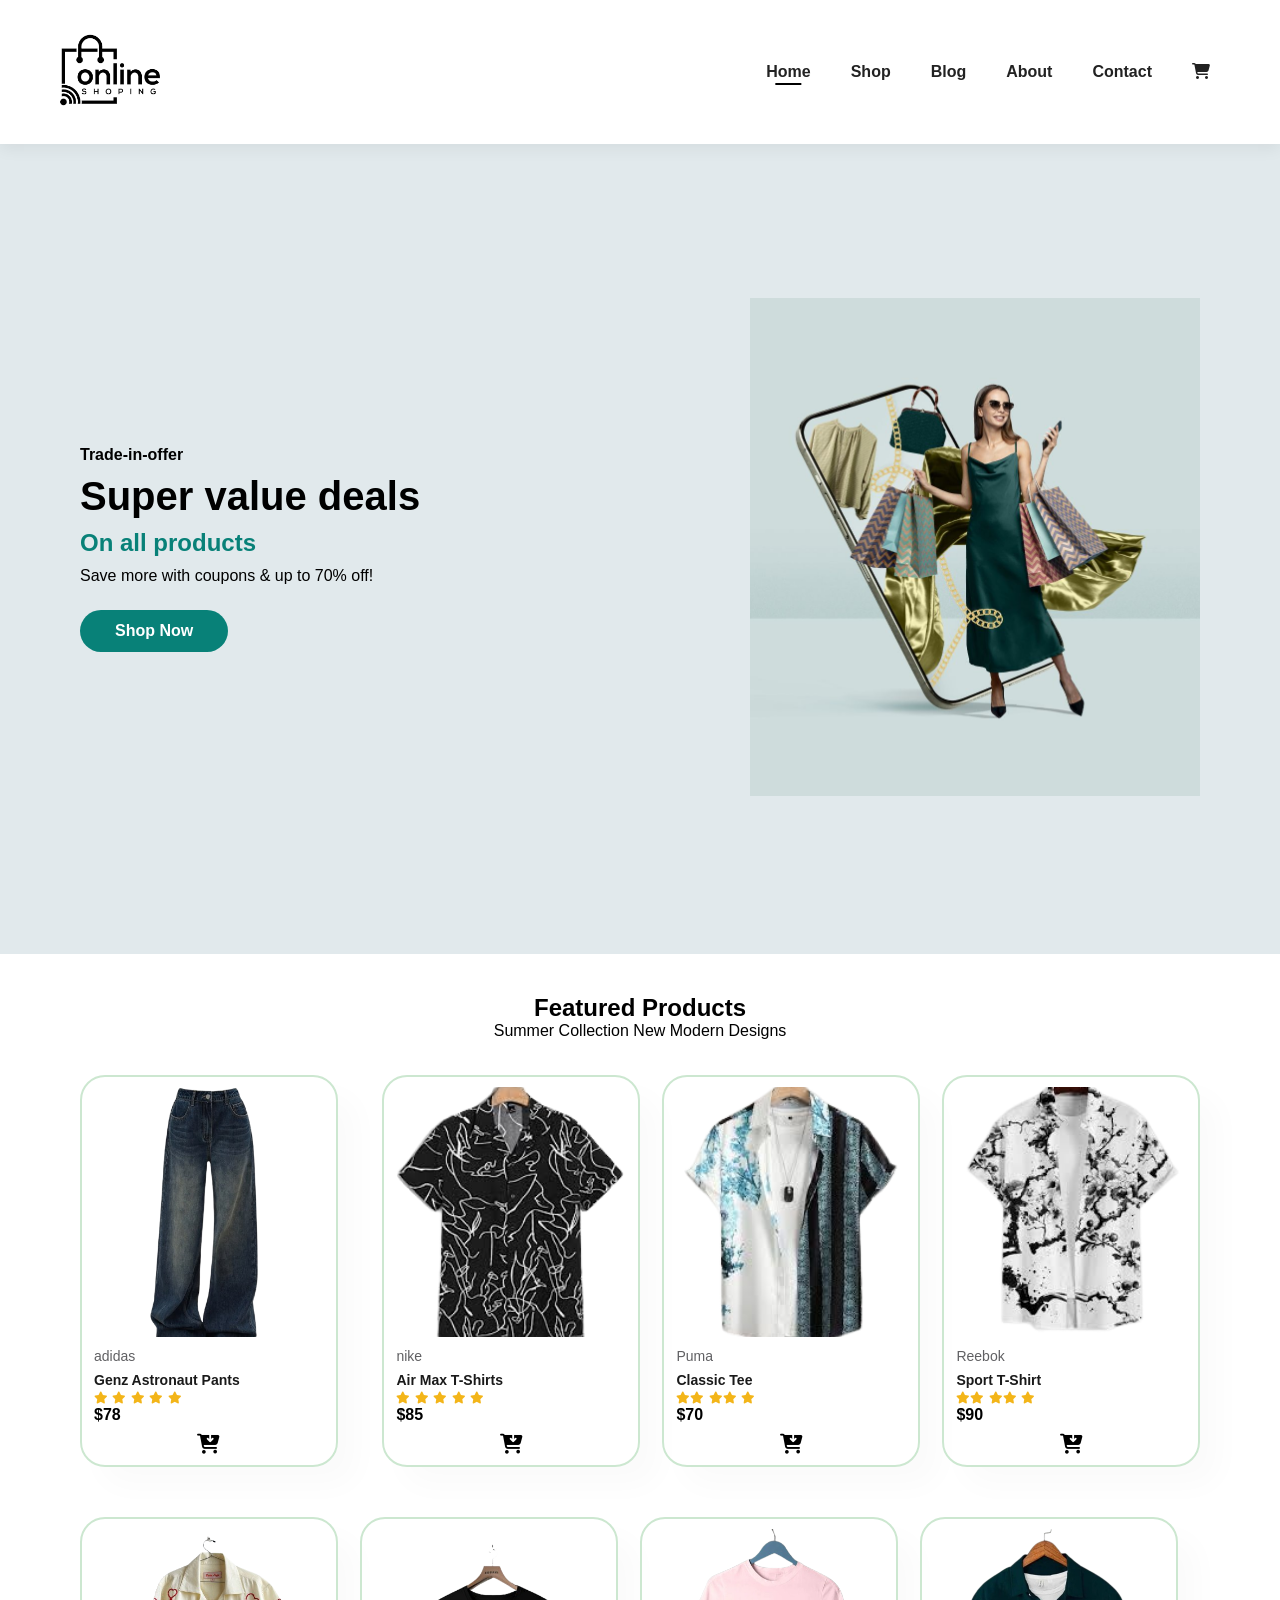
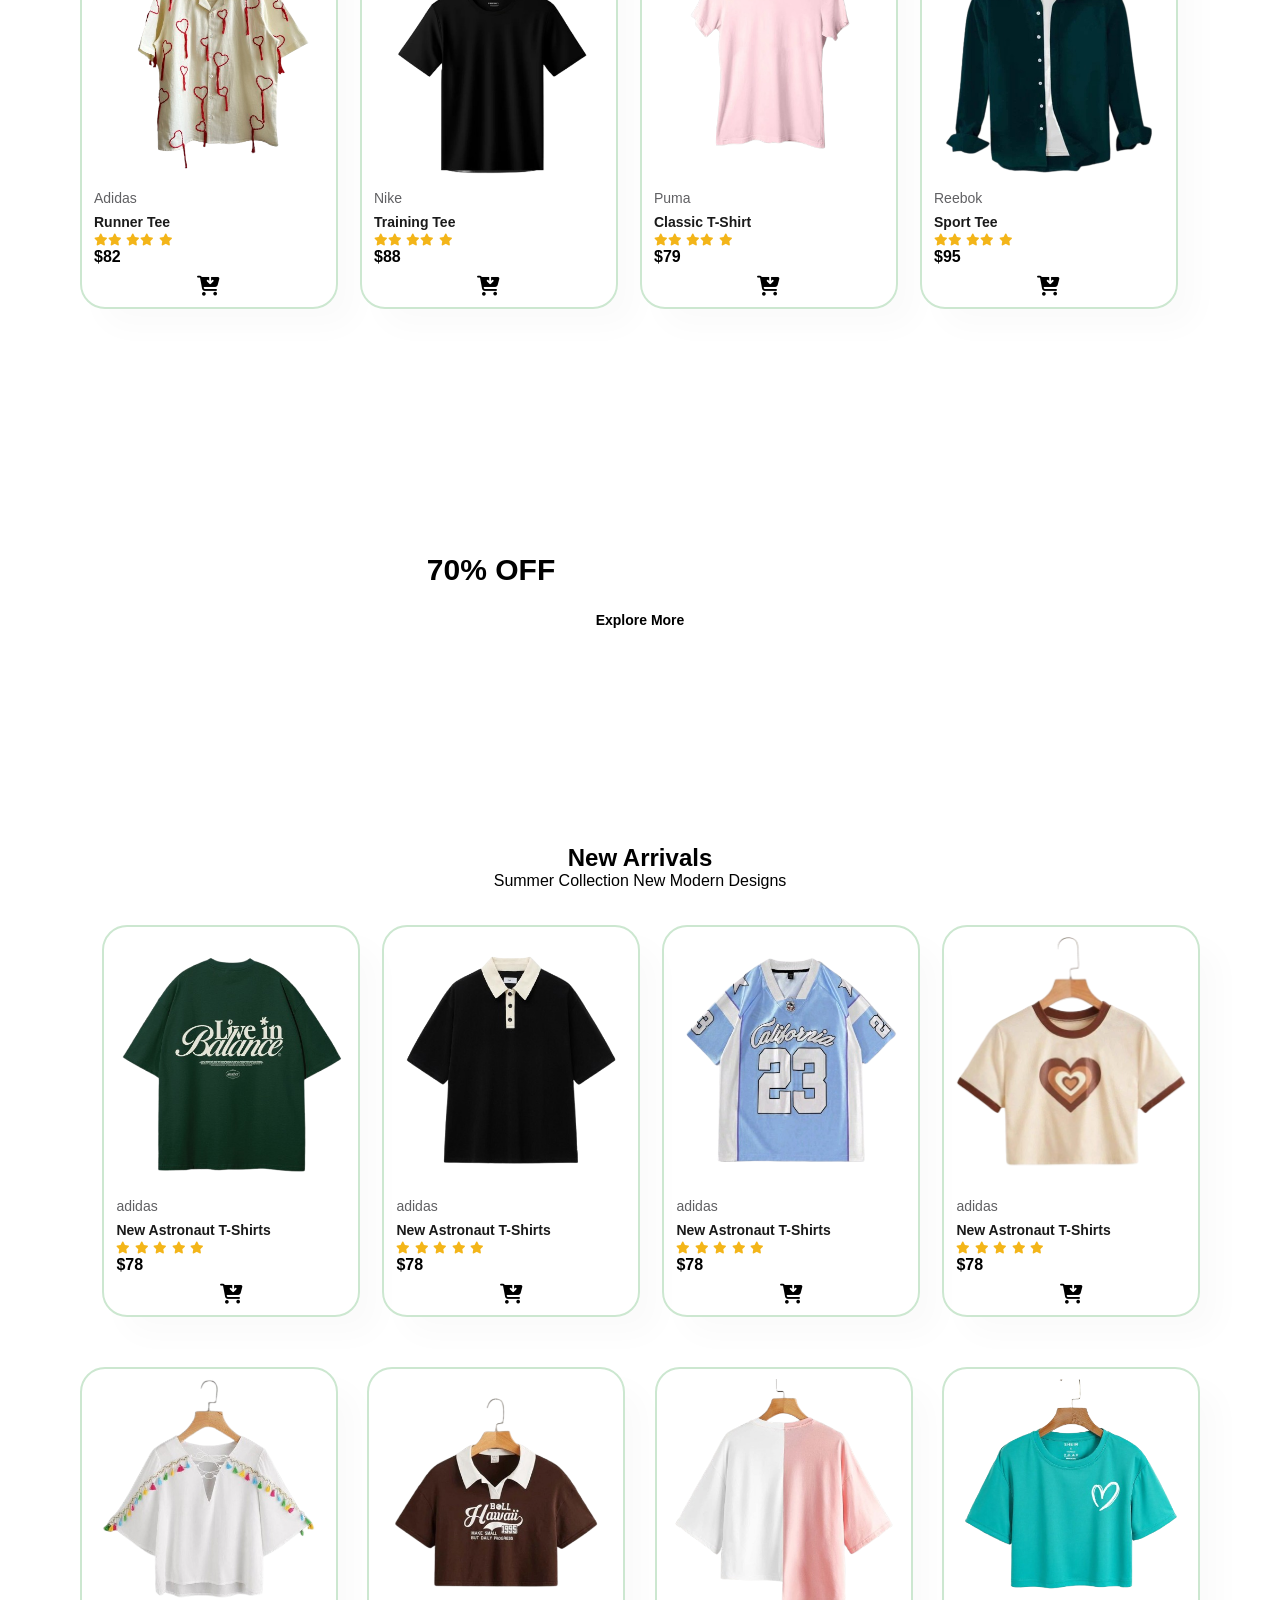
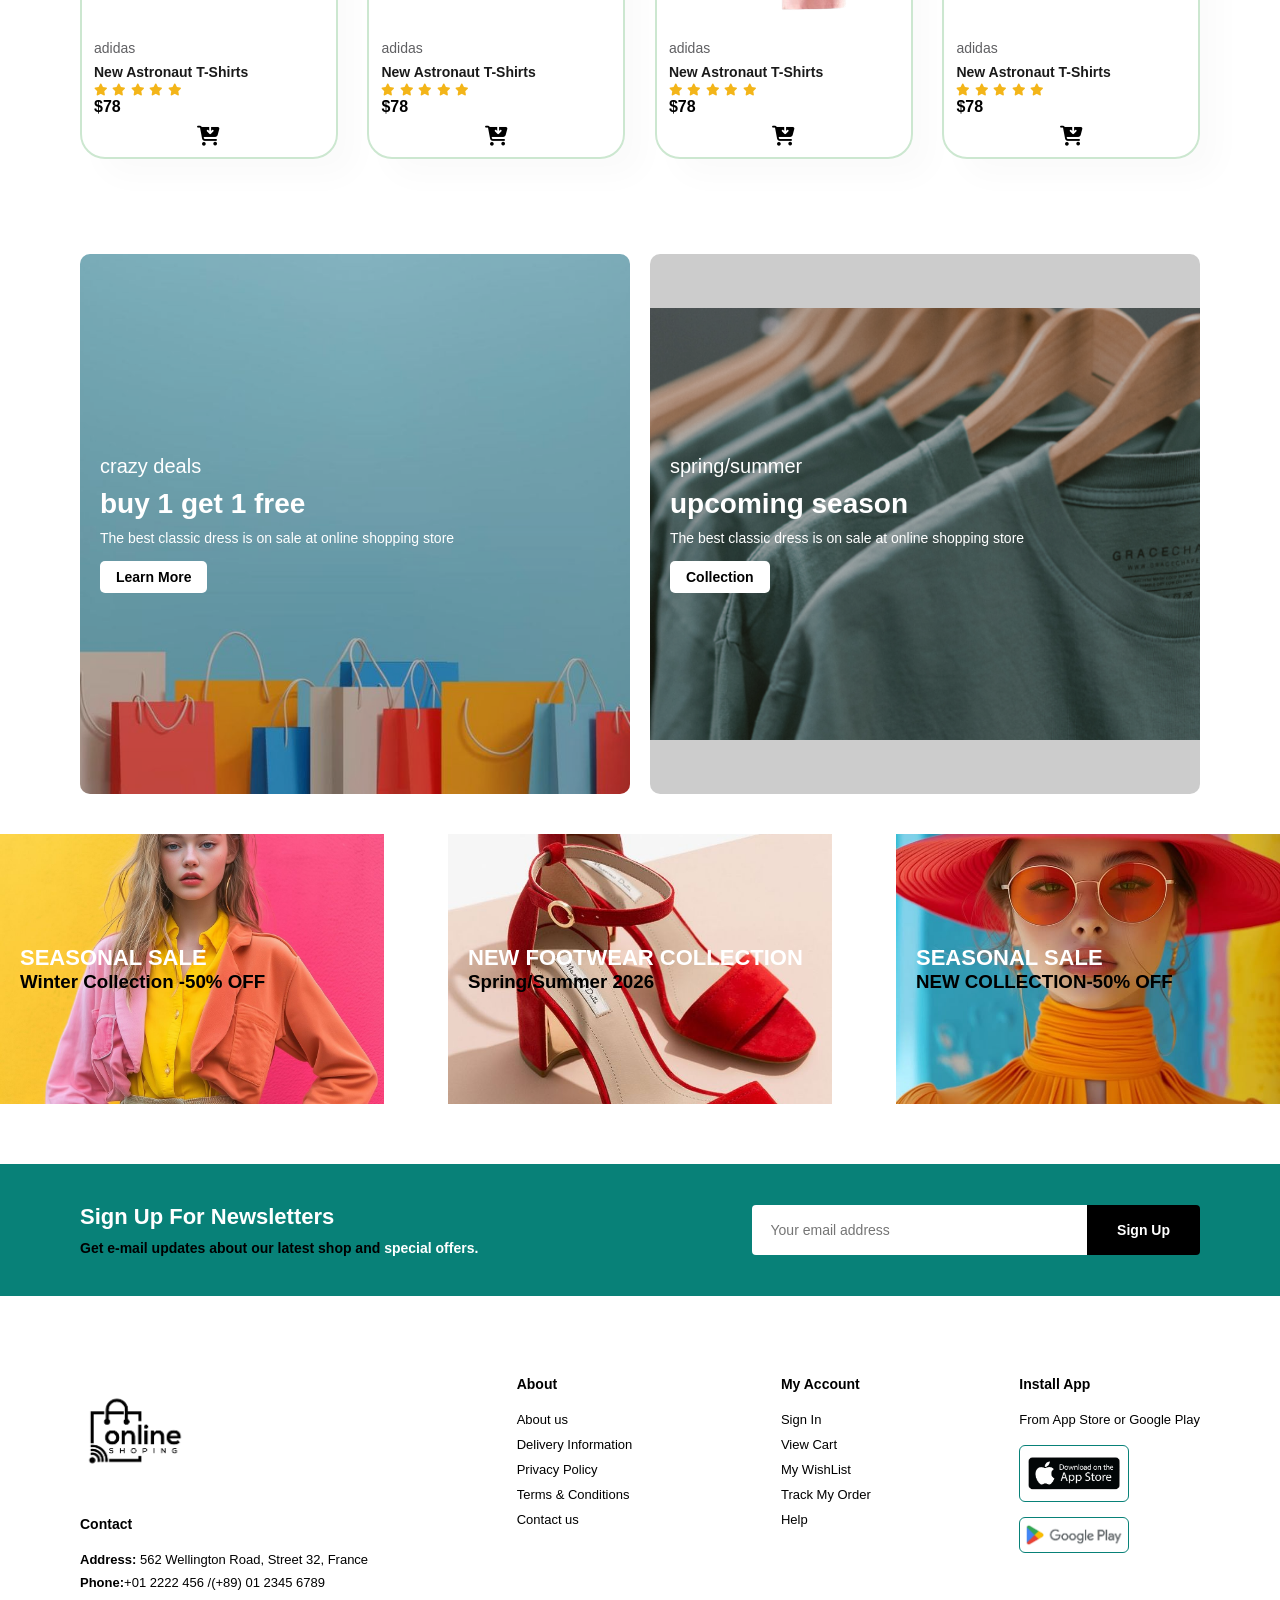
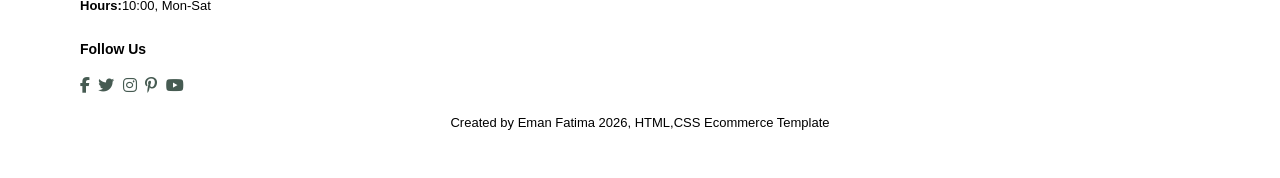
==== commit 163575f0: "Update index.html" ====
--- a/index.html
+++ b/index.html
@@ -13,7 +13,7 @@
   
   <!-- HEADER / NAVBAR -->
   <header id="header">
-    <a href="#"><img src="images/preview.png" class="logo" alt="Logo"></a>
+    <a href="#"><img src="preview.png" class="logo" alt="Logo"></a>
     <div>
         <ul id="navbar">
             <li><a class="active" href="index.html">Home</a></li>
@@ -42,7 +42,7 @@
     </div>
 
     <div class="hero-image">
-      <img src="images/703.jpg" alt="E-commerce Hero Image">
+      <img src="703.jpg" alt="E-commerce Hero Image">
     </div>
   </section>
 
@@ -53,7 +53,7 @@
 
     <div class="pro-container">
         <div class="pro">
-            <img src="images/5.png">
+            <img src="5.png">
             <div class="des">
                 <span>adidas</span>
                 <h5>Genz Astronaut Pants</h5>
@@ -71,7 +71,7 @@
 
         <!-- Copy the above "pro" div 7 more times to make total 8 -->
         <div class="pro">
-            <img src="images/images__3.png">
+            <img src="images__3.png">
             <div class="des">
                 <span>nike</span>
                 <h5>Air Max T-Shirts</h5>
@@ -89,7 +89,7 @@
 
         <!-- 6 more products similarly -->
         <div class="pro">
-            <img src="images/images__4.png">
+            <img src="images__4.png">
             <div class="des">
                 <span>Puma</span>
                 <h5>Classic Tee</h5>
@@ -104,7 +104,7 @@
         </div>
 
         <div class="pro">
-            <img src="images/9.png">
+            <img src="9.png">
             <div class="des">
                 <span>Reebok</span>
                 <h5>Sport T-Shirt</h5>
@@ -120,7 +120,7 @@
 
         <!-- 4 more similar divs -->
         <div class="pro">
-            <img src="images/girl (2).png">
+            <img src="girl (2).png">
             <div class="des">
                 <span>Adidas</span>
                 <h5>Runner Tee</h5>
@@ -135,7 +135,7 @@
         </div>
 
         <div class="pro">
-            <img src="images/7.png">
+            <img src="7.png">
             <div class="des">
                 <span>Nike</span>
                 <h5>Training Tee</h5>
@@ -150,7 +150,7 @@
         </div>
 
         <div class="pro">
-            <img src="images/pink.png">
+            <img src="pink.png">
             <div class="des">
                 <span>Puma</span>
                 <h5>Classic T-Shirt</h5>
@@ -165,7 +165,7 @@
         </div>
 
         <div class="pro">
-            <img src="images/hi.png">
+            <img src="hi.png">
             <div class="des">
                 <span>Reebok</span>
                 <h5>Sport Tee</h5>
@@ -196,7 +196,7 @@
     
     <!-- product 1 -->
     <div class="pro">
-    <img src="images/new1.png">
+    <img src="new1.png">
     <div class="des">
     <span>adidas</span>
     <h5>New Astronaut T-Shirts</h5>
@@ -214,7 +214,7 @@
     
     <!-- product 2 -->
     <div class="pro">
-    <img src="images/new2 (2).png">
+    <img src="new2 (2).png">
     <div class="des">
     <span>adidas</span>
     <h5>New Astronaut T-Shirts</h5>
@@ -232,7 +232,7 @@
     
     <!-- product 3 -->
     <div class="pro">
-    <img src="images/new3.png">
+    <img src="new3.png">
     <div class="des">
     <span>adidas</span>
     <h5>New Astronaut T-Shirts</h5>
@@ -250,7 +250,7 @@
     
     <!-- product 4 -->
     <div class="pro">
-    <img src="images/new4.png">
+    <img src="new4.png">
     <div class="des">
     <span>adidas</span>
     <h5>New Astronaut T-Shirts</h5>
@@ -268,7 +268,7 @@
     
     <!-- product 5 -->
     <div class="pro">
-    <img src="images/10.png">
+    <img src="10.png">
     <div class="des">
     <span>adidas</span>
     <h5>New Astronaut T-Shirts</h5>
@@ -286,7 +286,7 @@
     
     <!-- product 6 -->
     <div class="pro">
-    <img src="images/girl3.png">
+    <img src="girl3.png">
     <div class="des">
     <span>adidas</span>
     <h5>New Astronaut T-Shirts</h5>
@@ -304,7 +304,7 @@
     
     <!-- product 7 -->
     <div class="pro">
-    <img src="images/girl4.png">
+    <img src="girl4.png">
     <div class="des">
     <span>adidas</span>
     <h5>New Astronaut T-Shirts</h5>
@@ -322,7 +322,7 @@
     
     <!-- product 8 -->
     <div class="pro">
-    <img src="images/k.png">
+    <img src="k.png">
     <div class="des">
     <span>adidas</span>
     <h5>New Astronaut T-Shirts</h5>
@@ -344,13 +344,13 @@
 
 
     <section id="sm-banner" class="section-p1">
-        <div class="banner-box" style="background-image: url('images/99.jpg');">
+        <div class="banner-box" style="background-image: url('99.jpg');">
             <h4>crazy deals</h4>
             <h2>buy 1 get 1 free</h2>
             <span>The best classic dress is on sale at online shopping store</span>
             <button class="white">Learn More</button>
         </div>
-        <div class="banner-box banner-box2" style="background-image: url('images/-3.png');">
+        <div class="banner-box banner-box2" style="background-image: url('-3.png');">
             <h4>spring/summer</h4>
             <h2>upcoming season</h2>
             <span>The best classic dress is on sale at online shopping store</span>
@@ -360,17 +360,17 @@
 
 
     <section id="banner3">
-        <div class="banner-box" style="background-image: url('images/20.jpg');">
+        <div class="banner-box" style="background-image: url('20.jpg');">
             <h2>SEASONAL SALE</h2>
             <h3>Winter Collection -50% OFF</h3>
         </div>
 
-        <div class="banner-box " style="background-image: url('images/17.jpg');">
+        <div class="banner-box " style="background-image: url('17.jpg');">
             <h2>NEW FOOTWEAR COLLECTION</h2>
             <h3>Spring/Summer 2026</h3>
         </div>
 
-        <div class="banner-box " style="background-image: url('images/c.jpg');">
+        <div class="banner-box " style="background-image: url('c.jpg');">
             <h2>SEASONAL SALE</h2>
             <h3>NEW COLLECTION-50% OFF</h3>
         </div>
@@ -395,7 +395,7 @@
 
   <footer class="section-p1">
     <div class="col">
-        <img class="logo"src="images/preview.png" alt="">
+        <img class="logo"src="preview.png" alt="">
         <h4>Contact</h4>
         <p><strong>Address:</strong> 562 Wellington Road, Street 32, France</p>
         <p><strong>Phone:</strong>+01 2222 456 /(+89) 01 2345 6789</p>
@@ -433,8 +433,8 @@
         <h4>Install App</h4>
         <p>From App Store or Google Play</p>
         <div class="row">
-            <img src="images/ew.png">
-            <img src="images/view.png">
+            <img src="ew.png">
+            <img src="view.png">
         </div>
     </div>
     <div class="copy-right">
@@ -456,4 +456,4 @@
 
   <script src="script.js"></script>
 </body>
-</html>+</html>
